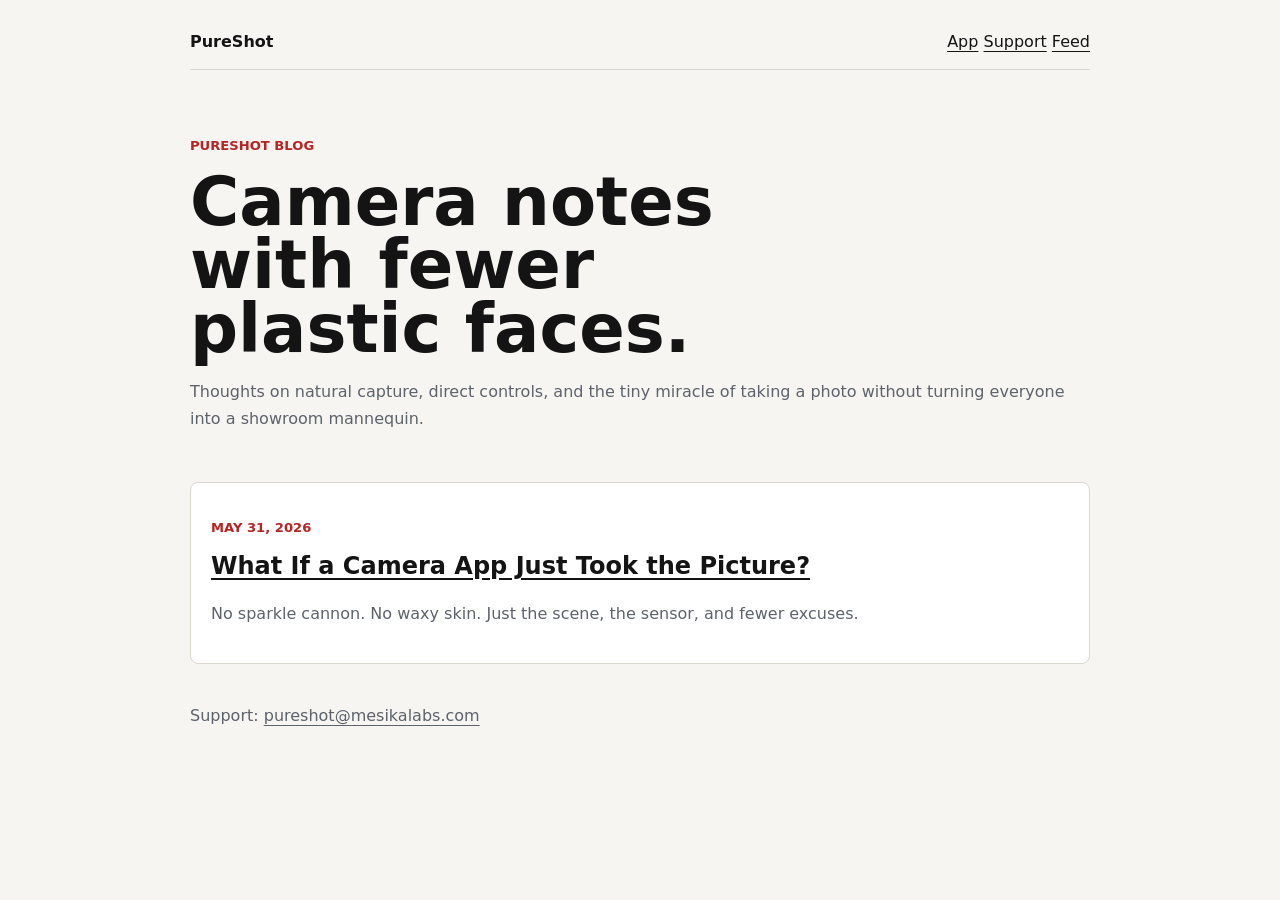
==== blog/index.html @ b2ad1d47 "Add PureShot blog feed" ====
<!doctype html>
<html lang="en">
<head>
  <meta charset="utf-8">
  <meta name="viewport" content="width=device-width, initial-scale=1">
  <title>PureShot Blog - No Filter Camera Notes</title>
  <meta name="description" content="Developer notes about natural iPhone capture, no-filter camera workflows, local media handling, and camera controls that do not insult your face.">
  <meta property="og:title" content="PureShot Blog - No Filter Camera Notes">
  <meta property="og:description" content="Natural camera capture notes from PureShot. No beauty sludge required.">
  <meta property="og:type" content="website">
  <meta property="og:url" content="https://pureshot.mesikalabs.com/blog/">
  <link rel="canonical" href="https://pureshot.mesikalabs.com/blog/">
  <link rel="alternate" type="application/json" href="https://pureshot.mesikalabs.com/blog/feed.json">
  <link rel="icon" href="../assets/pureshot-app-icon.png" type="image/png">
  <style>
    :root { color-scheme: light; --bg: #f6f5f2; --ink: #141414; --muted: #5d626b; --line: #dad7cf; --accent: #b72424; }
    * { box-sizing: border-box; }
    body { margin: 0; background: var(--bg); color: var(--ink); font-family: Inter, ui-sans-serif, system-ui, -apple-system, BlinkMacSystemFont, "Segoe UI", sans-serif; }
    main, header, footer { width: min(100% - 32px, 900px); margin-inline: auto; }
    header { padding: 32px 0 18px; display: flex; justify-content: space-between; gap: 20px; flex-wrap: wrap; }
    a { color: inherit; text-underline-offset: 4px; }
    .brand { font-weight: 850; text-decoration: none; }
    .hero { padding: 52px 0 34px; border-top: 1px solid var(--line); }
    h1 { margin: 0 0 16px; max-width: 12ch; font-size: 4.2rem; line-height: .95; letter-spacing: 0; }
    p { color: var(--muted); line-height: 1.7; }
    article { padding: 20px; border: 1px solid var(--line); border-radius: 8px; background: #fff; }
    article h2 { margin-top: 0; }
    .meta { color: var(--accent); font-size: .82rem; font-weight: 850; text-transform: uppercase; }
    footer { padding: 42px 0; color: var(--muted); }
     (max-width: 640px) { h1 { font-size: 2.65rem; line-height: 1.02; } }
  </style>
</head>
<body>
  <header>
    <a class="brand" href="../">PureShot</a>
    <nav aria-label="Blog navigation">
      <a href="../">App</a>
      <a href="../support/">Support</a>
      <a href="feed.json">Feed</a>
    </nav>
  </header>
  <main>
    <section class="hero">
      <p class="meta">PureShot blog</p>
      <h1>Camera notes with fewer plastic faces.</h1>
      <p>Thoughts on natural capture, direct controls, and the tiny miracle of taking a photo without turning everyone into a showroom mannequin.</p>
    </section>
    <article>
      <p class="meta">May 31, 2026</p>
      <h2><a href="no-filter-camera/">What If a Camera App Just Took the Picture?</a></h2>
      <p>No sparkle cannon. No waxy skin. Just the scene, the sensor, and fewer excuses.</p>
    </article>
  </main>
  <footer>
    Support: <a href="mailto:pureshot@mesikalabs.com">pureshot@mesikalabs.com</a>
  </footer>
</body>
</html>
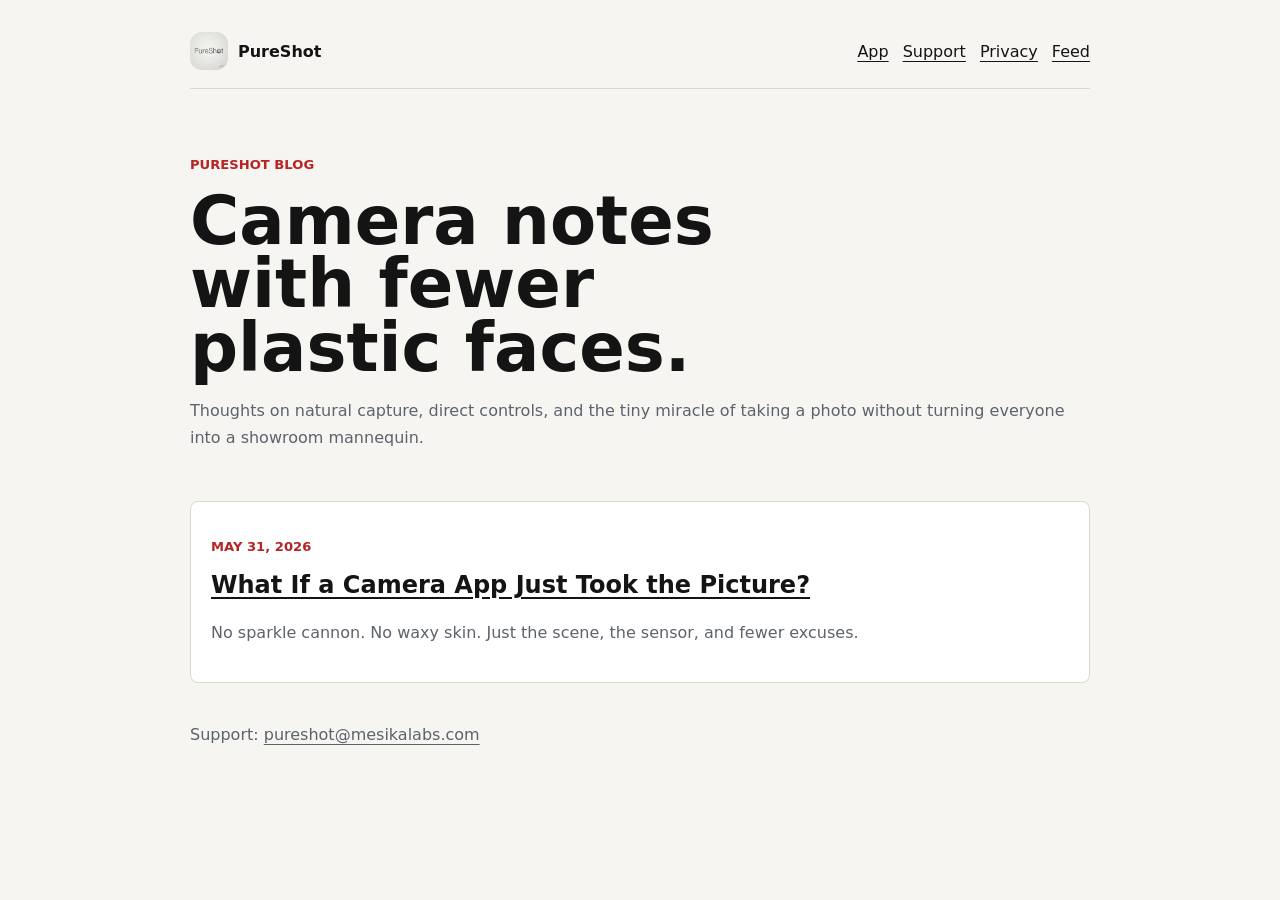
==== commit 13c12d6e: "Polish PureShot site navigation" ====
--- a/blog/index.html
+++ b/blog/index.html
@@ -12,6 +12,7 @@
   <link rel="canonical" href="https://pureshot.mesikalabs.com/blog/">
   <link rel="alternate" type="application/json" href="https://pureshot.mesikalabs.com/blog/feed.json">
   <link rel="icon" href="../assets/pureshot-app-icon.png" type="image/png">
+  <link rel="apple-touch-icon" href="../assets/pureshot-app-icon.png">
   <style>
     :root { color-scheme: light; --bg: #f6f5f2; --ink: #141414; --muted: #5d626b; --line: #dad7cf; --accent: #b72424; }
     * { box-sizing: border-box; }
@@ -19,7 +20,9 @@
     main, header, footer { width: min(100% - 32px, 900px); margin-inline: auto; }
     header { padding: 32px 0 18px; display: flex; justify-content: space-between; gap: 20px; flex-wrap: wrap; }
     a { color: inherit; text-underline-offset: 4px; }
-    .brand { font-weight: 850; text-decoration: none; }
+    .brand { display: inline-flex; align-items: center; gap: 10px; font-weight: 850; text-decoration: none; }
+    .brand img { width: 38px; height: 38px; border-radius: 12px; }
+    nav { display: flex; flex-wrap: wrap; gap: 14px; align-items: center; }
     .hero { padding: 52px 0 34px; border-top: 1px solid var(--line); }
     h1 { margin: 0 0 16px; max-width: 12ch; font-size: 4.2rem; line-height: .95; letter-spacing: 0; }
     p { color: var(--muted); line-height: 1.7; }
@@ -27,15 +30,16 @@
     article h2 { margin-top: 0; }
     .meta { color: var(--accent); font-size: .82rem; font-weight: 850; text-transform: uppercase; }
     footer { padding: 42px 0; color: var(--muted); }
-     (max-width: 640px) { h1 { font-size: 2.65rem; line-height: 1.02; } }
+    @media (max-width: 640px) { h1 { font-size: 2.65rem; line-height: 1.02; } }
   </style>
 </head>
 <body>
   <header>
-    <a class="brand" href="../">PureShot</a>
+    <a class="brand" href="../"><img src="../assets/pureshot-app-icon.png" alt="" width="1024" height="1024">PureShot</a>
     <nav aria-label="Blog navigation">
       <a href="../">App</a>
       <a href="../support/">Support</a>
+      <a href="../privacy/">Privacy</a>
       <a href="feed.json">Feed</a>
     </nav>
   </header>
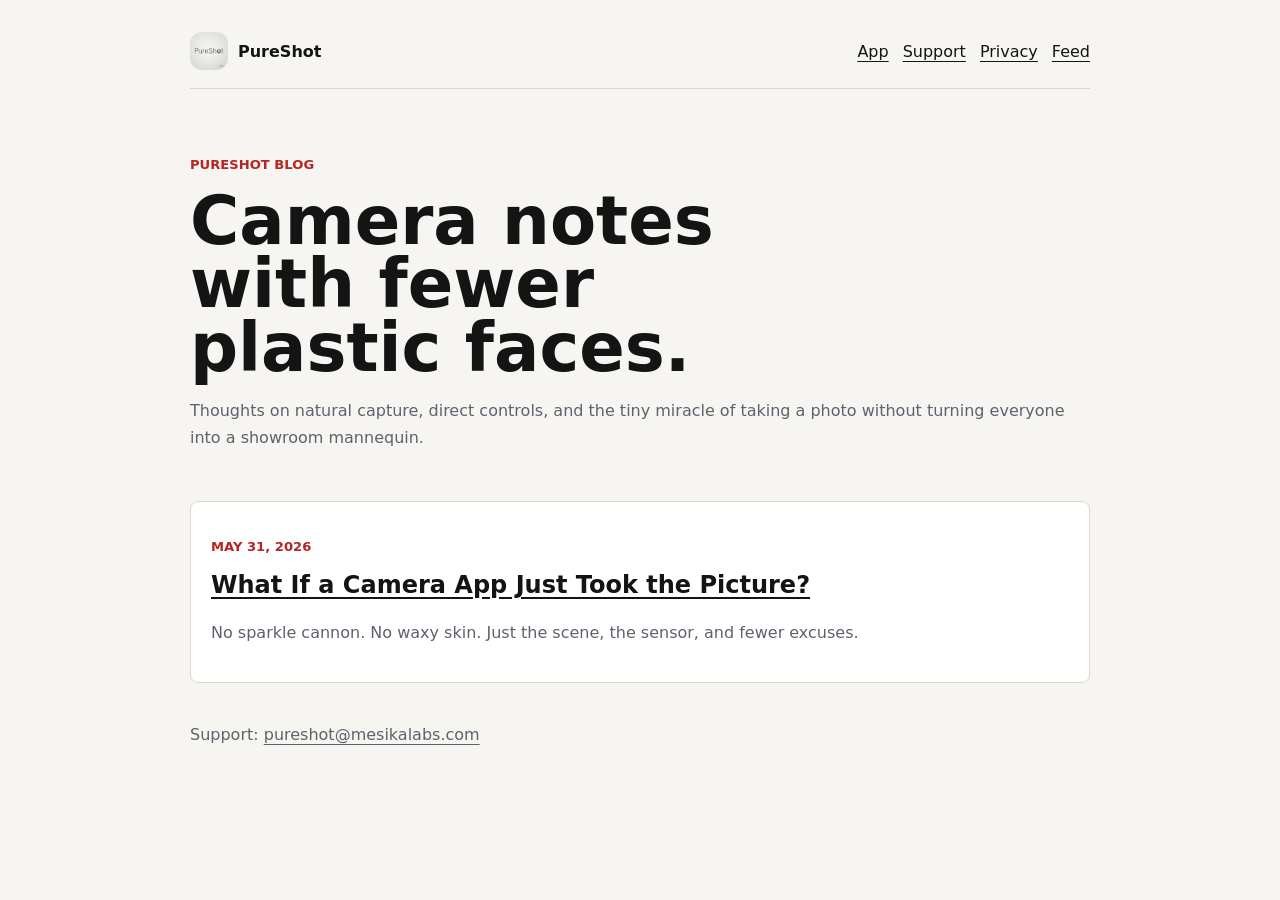
==== commit 1a495b95: "Optimize PureShot site media delivery" ====
--- a/blog/index.html
+++ b/blog/index.html
@@ -11,8 +11,8 @@
   <meta property="og:url" content="https://pureshot.mesikalabs.com/blog/">
   <link rel="canonical" href="https://pureshot.mesikalabs.com/blog/">
   <link rel="alternate" type="application/json" href="https://pureshot.mesikalabs.com/blog/feed.json">
-  <link rel="icon" href="../assets/pureshot-app-icon.png" type="image/png">
-  <link rel="apple-touch-icon" href="../assets/pureshot-app-icon.png">
+  <link rel="icon" href="../assets/pureshot-app-icon-192.png?v=20260531perf" type="image/png">
+  <link rel="apple-touch-icon" href="../assets/pureshot-app-icon-192.png?v=20260531perf">
   <style>
     :root { color-scheme: light; --bg: #f6f5f2; --ink: #141414; --muted: #5d626b; --line: #dad7cf; --accent: #b72424; }
     * { box-sizing: border-box; }
@@ -35,7 +35,7 @@
 </head>
 <body>
   <header>
-    <a class="brand" href="../"><img src="../assets/pureshot-app-icon.png" alt="" width="1024" height="1024">PureShot</a>
+    <a class="brand" href="../"><img src="../assets/pureshot-app-icon-192.png?v=20260531perf" alt="" width="192" height="192">PureShot</a>
     <nav aria-label="Blog navigation">
       <a href="../">App</a>
       <a href="../support/">Support</a>
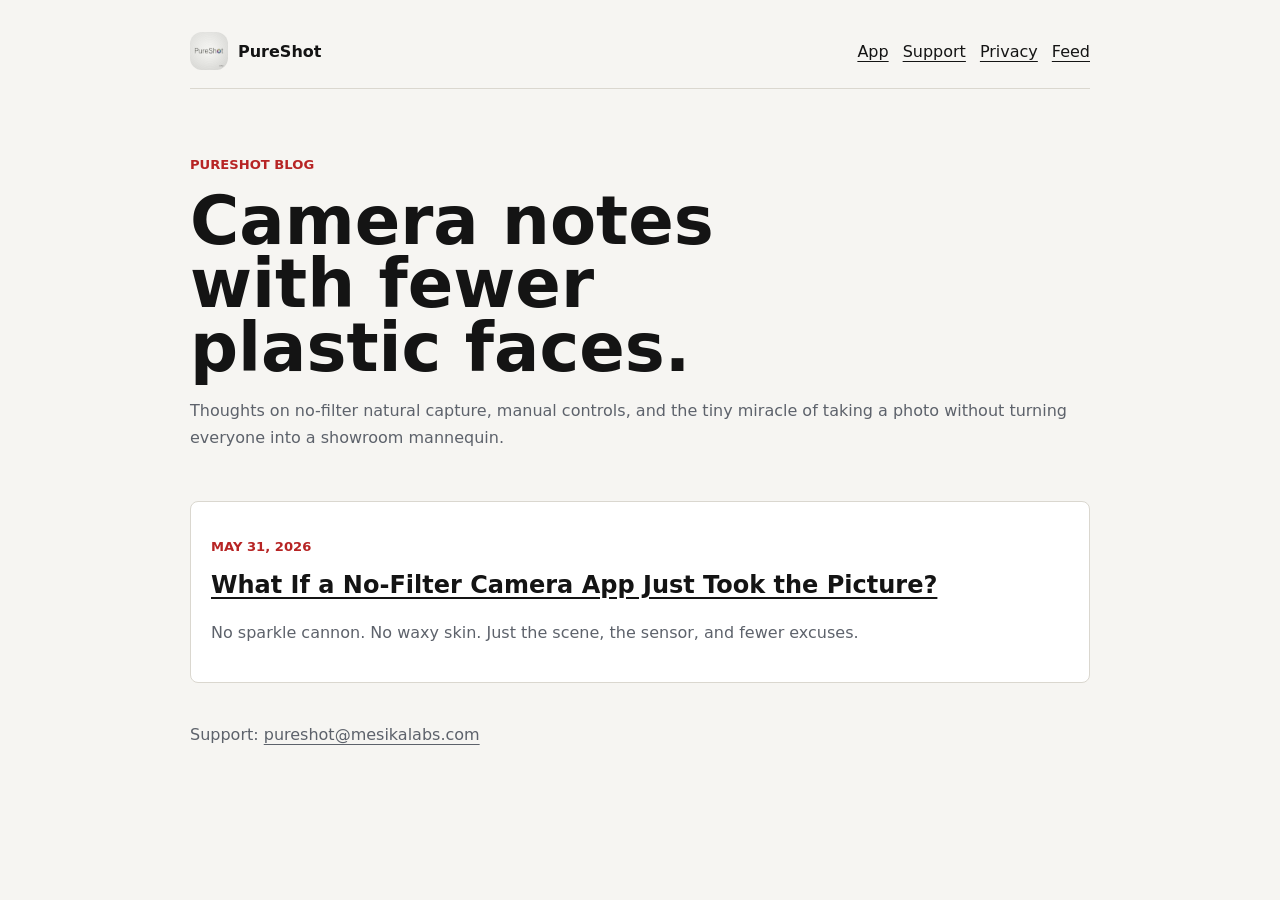
==== commit 44ad010b: "Optimize PureShot camera search metadata" ====
--- a/blog/index.html
+++ b/blog/index.html
@@ -47,11 +47,11 @@
     <section class="hero">
       <p class="meta">PureShot blog</p>
       <h1>Camera notes with fewer plastic faces.</h1>
-      <p>Thoughts on natural capture, direct controls, and the tiny miracle of taking a photo without turning everyone into a showroom mannequin.</p>
+      <p>Thoughts on no-filter natural capture, manual controls, and the tiny miracle of taking a photo without turning everyone into a showroom mannequin.</p>
     </section>
     <article>
       <p class="meta">May 31, 2026</p>
-      <h2><a href="no-filter-camera/">What If a Camera App Just Took the Picture?</a></h2>
+      <h2><a href="no-filter-camera/">What If a No-Filter Camera App Just Took the Picture?</a></h2>
       <p>No sparkle cannon. No waxy skin. Just the scene, the sensor, and fewer excuses.</p>
     </article>
   </main>
